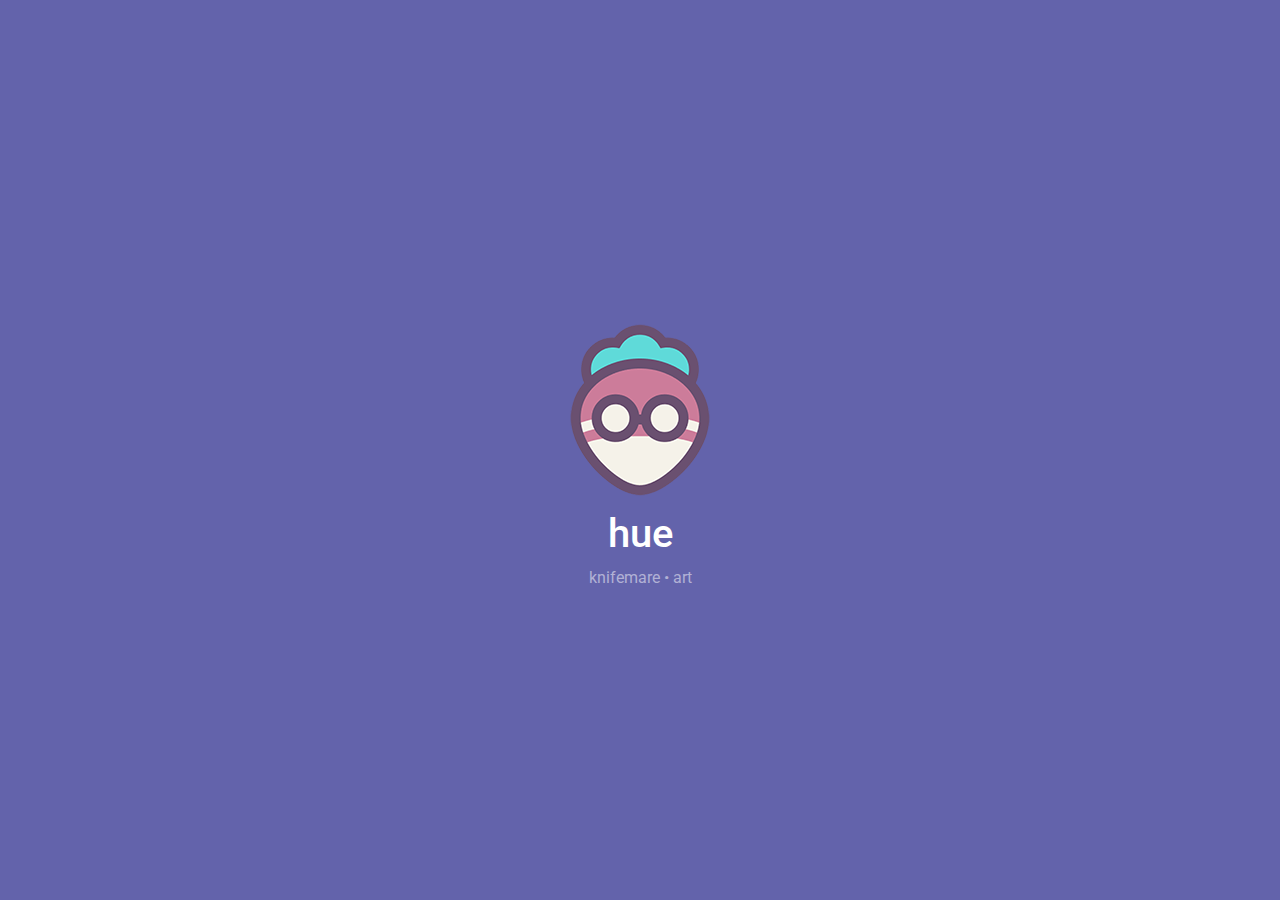
==== index.html @ 751cf38a "Added favicon" ====
<!doctype html>
<html lang="en">
    <head>
        <!-- Required meta tags -->
        <meta charset="utf-8">
        <meta name="viewport" content="width=device-width, initial-scale=1, shrink-to-fit=no">

        <!-- Bootstrap CSS -->
        <link rel="stylesheet" href="https://stackpath.bootstrapcdn.com/bootstrap/4.3.1/css/bootstrap.min.css" integrity="sha384-ggOyR0iXCbMQv3Xipma34MD+dH/1fQ784/j6cY/iJTQUOhcWr7x9JvoRxT2MZw1T" crossorigin="anonymous">

        <link href="https://fonts.googleapis.com/css?family=Roboto" rel="stylesheet">

        <link rel="stylesheet" href="style.css">

        <link rel="icon" href="favicon.png" type="image/png">

        <title>hue</title>
    </head>
    <body>
        <div class="container">
            <div class="row justify-content-center align-items-center vh-100">
                <div class="col-8 text-center">
                    <img class="img-fluid mx-auto d-block" src="turnip.png">
                    <h1 class="text-center">hue</h1>
                    <a href="#">knifemare</a> &bull; <a href="#">art</a>
                </div>
            </div>
        </div>

        <!-- Optional JavaScript -->
        <!-- jQuery first, then Popper.js, then Bootstrap JS -->
        <script src="https://code.jquery.com/jquery-3.3.1.slim.min.js" integrity="sha384-q8i/X+965DzO0rT7abK41JStQIAqVgRVzpbzo5smXKp4YfRvH+8abtTE1Pi6jizo" crossorigin="anonymous"></script>
        <script src="https://cdnjs.cloudflare.com/ajax/libs/popper.js/1.14.7/umd/popper.min.js" integrity="sha384-UO2eT0CpHqdSJQ6hJty5KVphtPhzWj9WO1clHTMGa3JDZwrnQq4sF86dIHNDz0W1" crossorigin="anonymous"></script>
        <script src="https://stackpath.bootstrapcdn.com/bootstrap/4.3.1/js/bootstrap.min.js" integrity="sha384-JjSmVgyd0p3pXB1rRibZUAYoIIy6OrQ6VrjIEaFf/nJGzIxFDsf4x0xIM+B07jRM" crossorigin="anonymous"></script>
    </body>
</html>
---- style.css ----
body {
    color: #b1b1d5;
    background-color: #6363ab;
    font-family: 'Roboto', Arial, sans-serif;
}

h1 {
    color: #fff;
}

a {
    color: #b1b1d5;
    transition: color 0.5s;
}

a:hover {
    color: #fff;
    text-decoration: none;
}
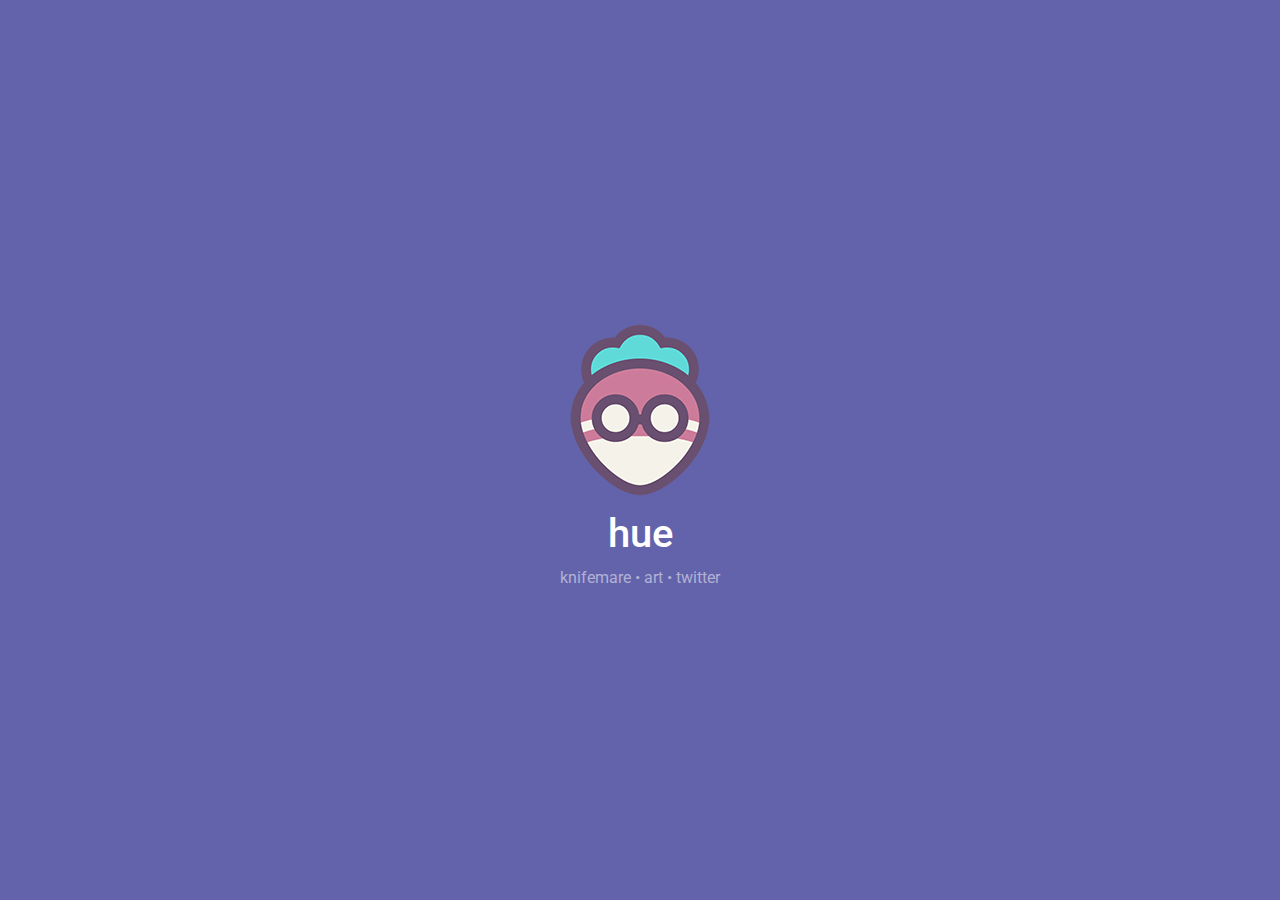
==== commit 5cda5595: "Added link to twitter" ====
--- a/index.html
+++ b/index.html
@@ -8,9 +8,9 @@
         <!-- Bootstrap CSS -->
         <link rel="stylesheet" href="https://stackpath.bootstrapcdn.com/bootstrap/4.3.1/css/bootstrap.min.css" integrity="sha384-ggOyR0iXCbMQv3Xipma34MD+dH/1fQ784/j6cY/iJTQUOhcWr7x9JvoRxT2MZw1T" crossorigin="anonymous">
 
-        <link href="https://fonts.googleapis.com/css?family=Roboto" rel="stylesheet">
+        <link href="https://fonts.googleapis.com/css?family=Roboto:300,400,500,700" rel="stylesheet">
 
-        <link rel="stylesheet" href="style.css">
+        <link rel="stylesheet" href="main.css">
 
         <link rel="icon" href="favicon.png" type="image/png">
 
@@ -22,7 +22,7 @@
                 <div class="col-8 text-center">
                     <img class="img-fluid mx-auto d-block" src="turnip.png">
                     <h1 class="text-center">hue</h1>
-                    <a href="#">knifemare</a> &bull; <a href="#">art</a>
+                    <a href="knifemare/">knifemare</a> &bull; <a href="#">art</a> &bull; <a href="https://twitter.com/huedev_" target="_blank">twitter</a>
                 </div>
             </div>
         </div>
--- a/main.css
+++ b/main.css
@@ -0,0 +1,19 @@
+body {
+    color: #b1b1d5;
+    background-color: #6363ab;
+    font-family: 'Roboto', Arial, sans-serif;
+}
+
+h1 {
+    color: #fff;
+}
+
+a {
+    color: #b1b1d5;
+    transition: color 0.5s;
+}
+
+a:hover {
+    color: #fff;
+    text-decoration: none;
+}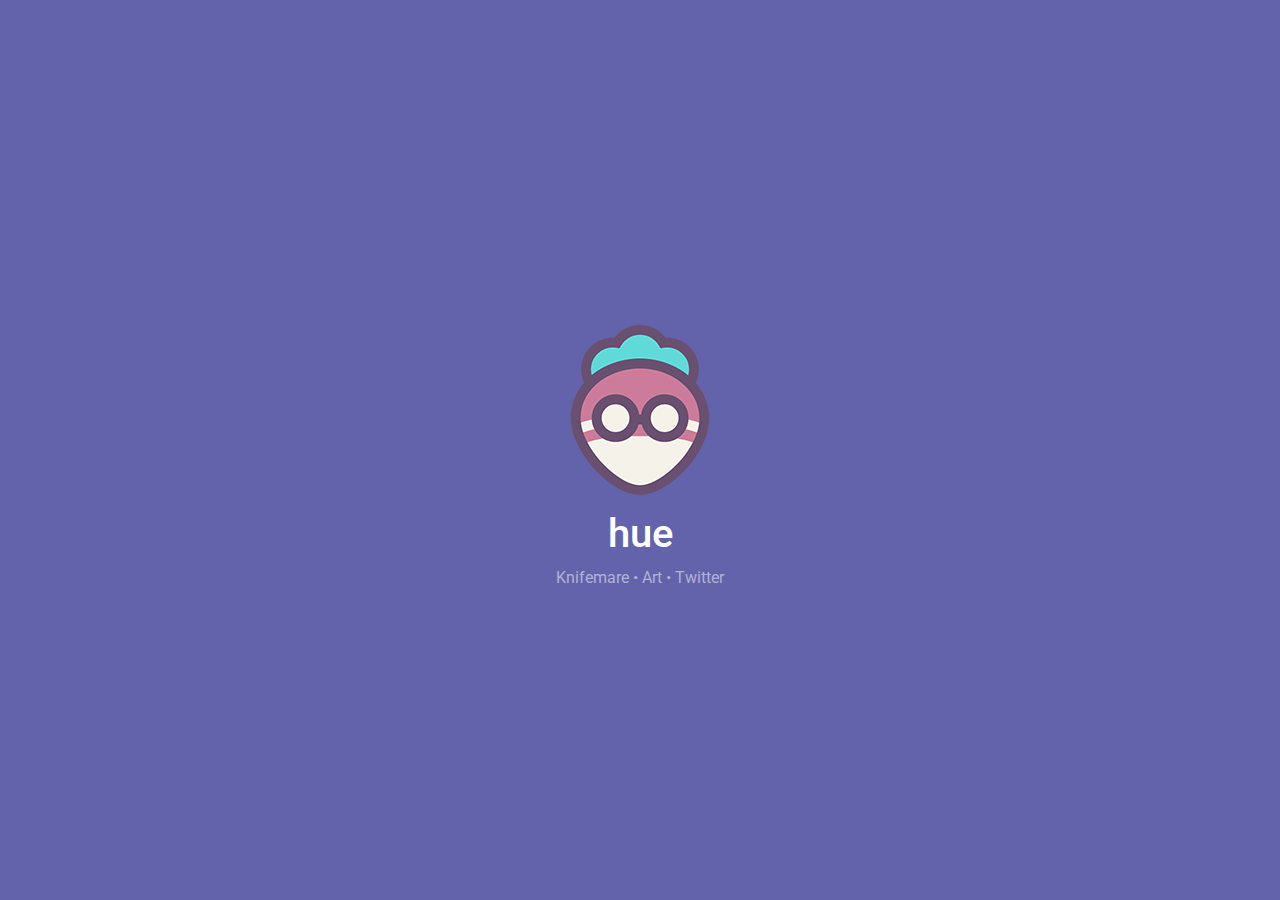
==== commit fc94632e: "Navbar formatting changes, twitter link" ====
--- a/index.html
+++ b/index.html
@@ -9,6 +9,8 @@
         <link rel="stylesheet" href="https://stackpath.bootstrapcdn.com/bootstrap/4.3.1/css/bootstrap.min.css" integrity="sha384-ggOyR0iXCbMQv3Xipma34MD+dH/1fQ784/j6cY/iJTQUOhcWr7x9JvoRxT2MZw1T" crossorigin="anonymous">
 
         <link href="https://fonts.googleapis.com/css?family=Roboto:300,400,500,700" rel="stylesheet">
+        
+        <link rel="stylesheet" href="https://use.fontawesome.com/releases/v5.7.2/css/all.css" integrity="sha384-fnmOCqbTlWIlj8LyTjo7mOUStjsKC4pOpQbqyi7RrhN7udi9RwhKkMHpvLbHG9Sr" crossorigin="anonymous">
 
         <link rel="stylesheet" href="main.css">
 
@@ -22,7 +24,7 @@
                 <div class="col-8 text-center">
                     <img class="img-fluid mx-auto d-block" src="turnip.png">
                     <h1 class="text-center">hue</h1>
-                    <a href="knifemare/">knifemare</a> &bull; <a href="#">art</a> &bull; <a href="https://twitter.com/huedev_" target="_blank">twitter</a>
+                    <a href="knifemare/">Knifemare</a> &bull; <a href="art/">Art</a> &bull; <a href="https://twitter.com/huedev_" target="_blank">Twitter</a>
                 </div>
             </div>
         </div>
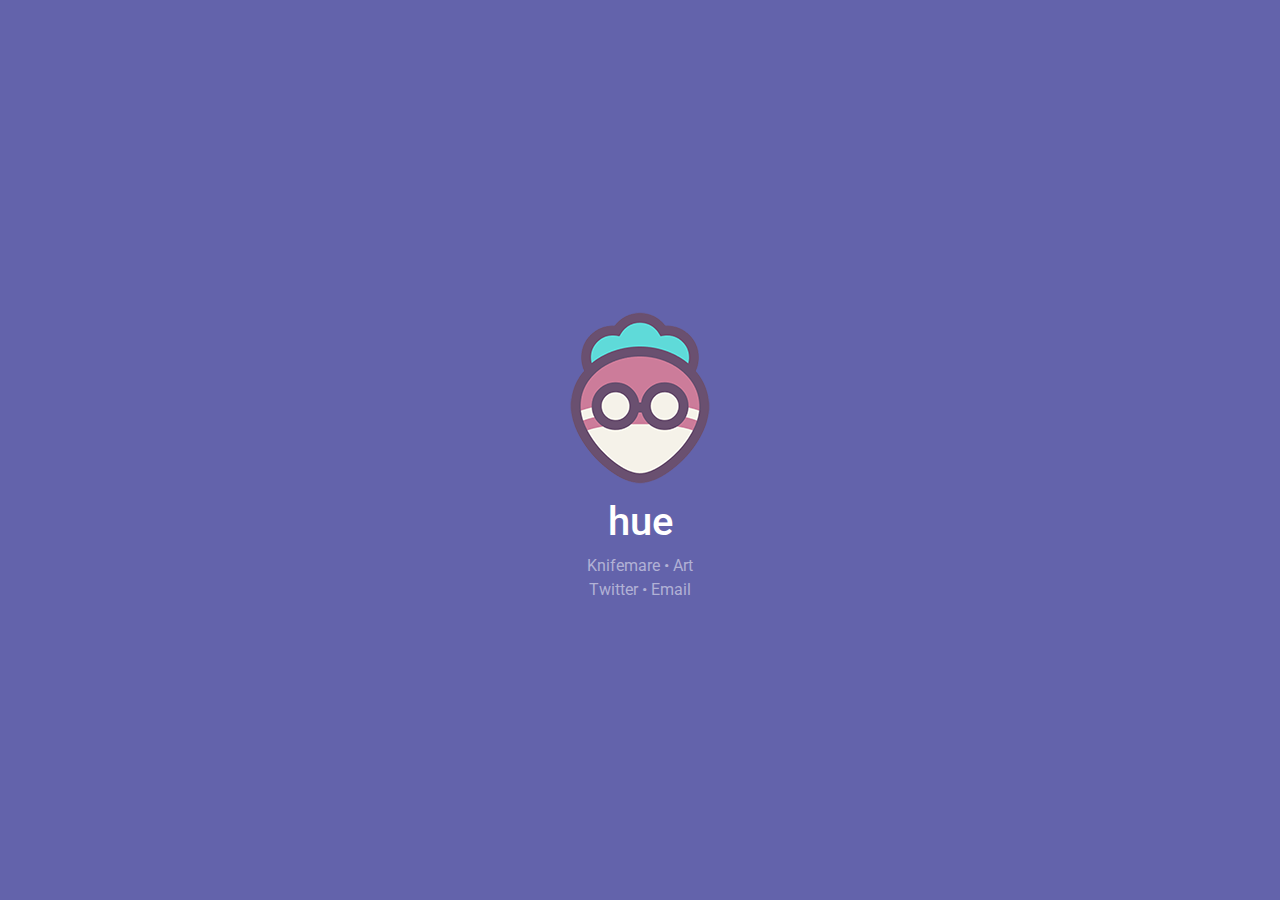
==== commit 584ce1a1: "Updated Knifemare page content, added email link" ====
--- a/index.html
+++ b/index.html
@@ -24,7 +24,8 @@
                 <div class="col-8 text-center">
                     <img class="img-fluid mx-auto d-block" src="turnip.png">
                     <h1 class="text-center">hue</h1>
-                    <a href="knifemare/">Knifemare</a> &bull; <a href="art/">Art</a> &bull; <a href="https://twitter.com/huedev_" target="_blank">Twitter</a>
+                    <a href="knifemare/">Knifemare</a> &bull; <a href="art/">Art</a><br>
+                    <a href="https://twitter.com/huedev_" target="_blank">Twitter</a> &bull; <a href="mailto:huedevmail@gmail.com" target="_blank">Email</a>
                 </div>
             </div>
         </div>
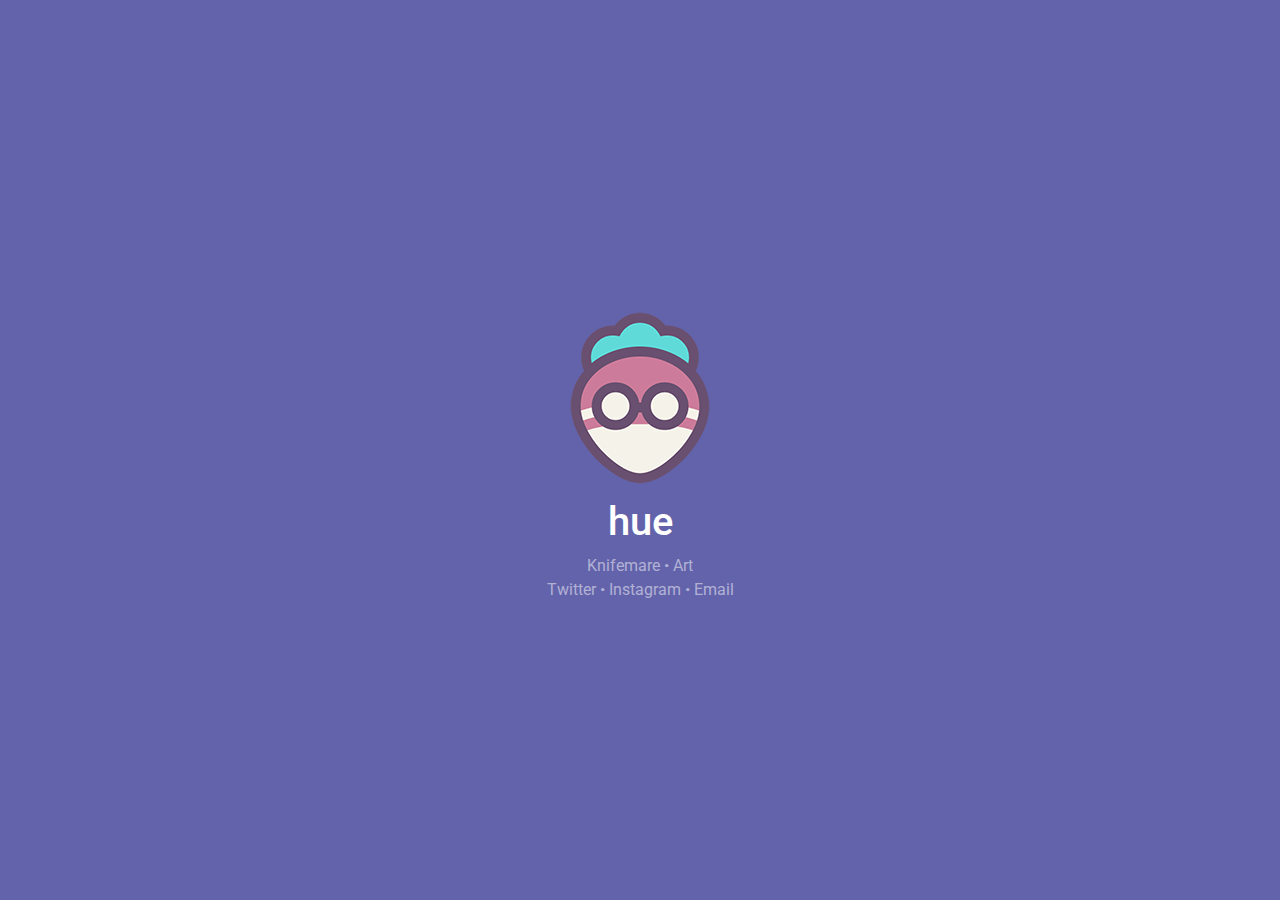
==== commit 11ee9479: "Added Instagram links" ====
--- a/index.html
+++ b/index.html
@@ -25,7 +25,7 @@
                     <img class="img-fluid mx-auto d-block" src="turnip.png">
                     <h1 class="text-center">hue</h1>
                     <a href="knifemare/">Knifemare</a> &bull; <a href="art/">Art</a><br>
-                    <a href="https://twitter.com/huedev_" target="_blank">Twitter</a> &bull; <a href="mailto:huedevmail@gmail.com" target="_blank">Email</a>
+                    <a href="https://twitter.com/huedev_" target="_blank">Twitter</a> &bull; <a href="https://www.instagram.com/huedev_/" target="_blank">Instagram</a> &bull; <a href="mailto:huedevmail@gmail.com" target="_blank">Email</a>
                 </div>
             </div>
         </div>
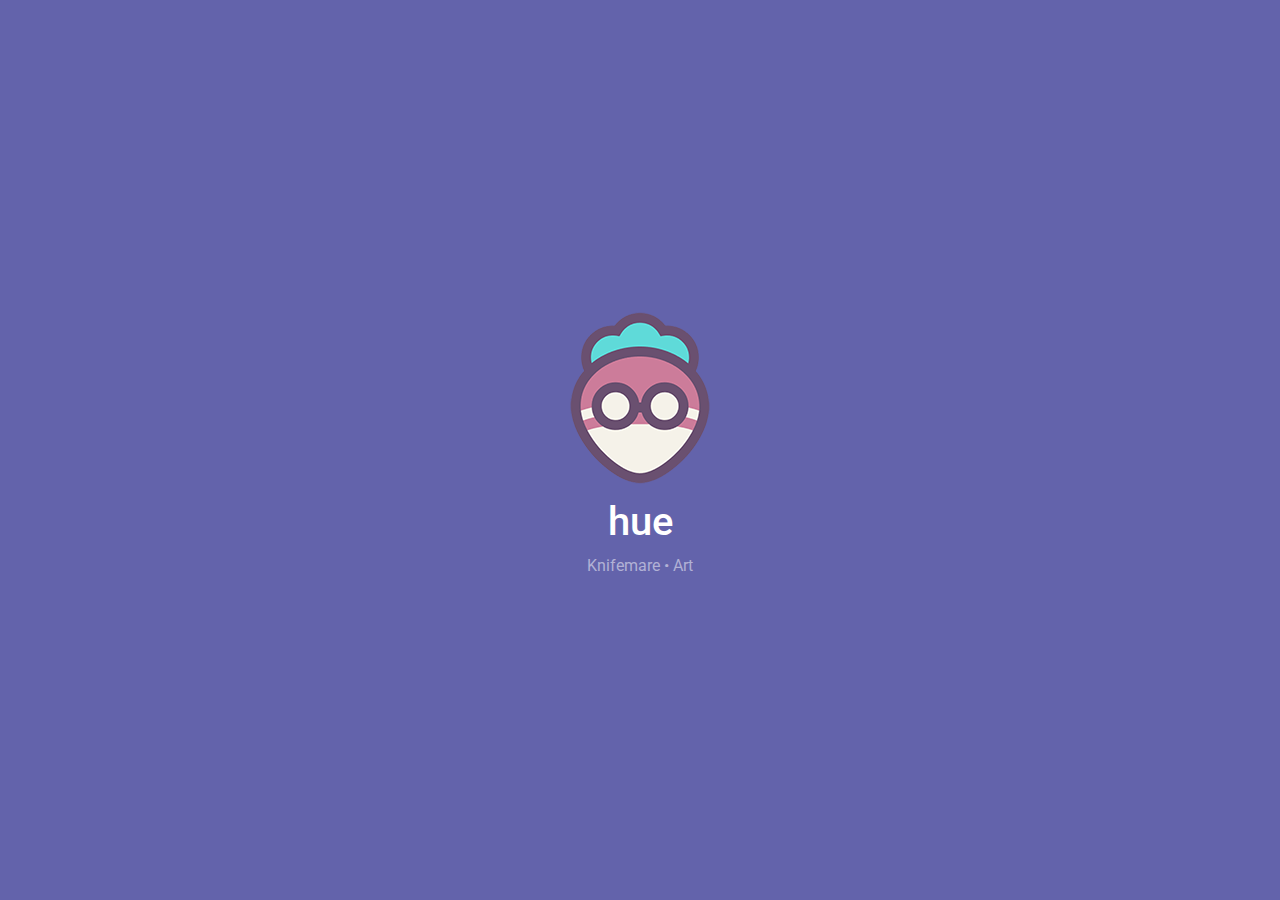
==== commit e1ca7926: "Change home social links to icons, mail icon to navbar" ====
--- a/index.html
+++ b/index.html
@@ -25,7 +25,7 @@
                     <img class="img-fluid mx-auto d-block" src="turnip.png">
                     <h1 class="text-center">hue</h1>
                     <a href="knifemare/">Knifemare</a> &bull; <a href="art/">Art</a><br>
-                    <a href="https://twitter.com/huedev_" target="_blank">Twitter</a> &bull; <a href="https://www.instagram.com/huedev_/" target="_blank">Instagram</a> &bull; <a href="mailto:huedevmail@gmail.com" target="_blank">Email</a>
+                    <a href="https://twitter.com/huedev_" target="_blank"><i class="fab fa-twitter mx-2"></i></a><a href="https://www.instagram.com/huedev_/" target="_blank"><i class="fab fa-instagram mx-2"></i></a><a href="mailto:huedevmail@gmail.com" target="_blank"><i class="fas fa-envelope mx-2"></i></a>
                 </div>
             </div>
         </div>
